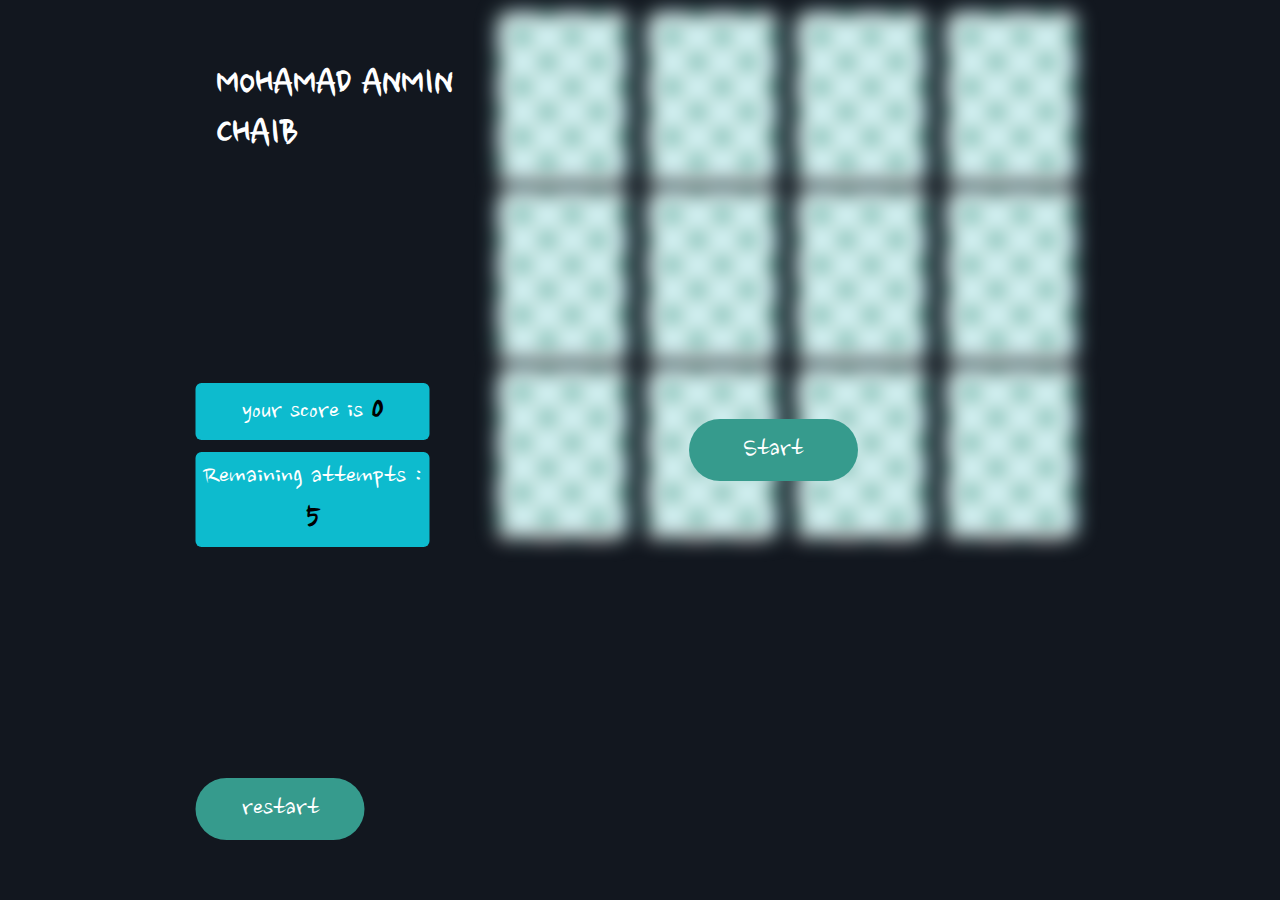
==== index.html @ b071dc93 "index" ====
<!DOCTYPE html>
<html lang="en">
<head>
    <meta charset="UTF-8">
    <meta name="viewport" content="width=device-width, initial-scale=1.0">
    <link rel="preconnect" href="https://fonts.googleapis.com">
    <link rel="preconnect" href="https://fonts.gstatic.com" crossorigin>
    <link href="https://fonts.googleapis.com/css2?family=Nanum+Brush+Script&family=Orbitron:wght@400..900&family=Pacifico&display=swap" rel="stylesheet">
    <link rel="stylesheet" href="css/style.css">
    <title>Document</title>
</head>
<body>
    <div class="container">
        <div class="buttons">
            <h2>MOHAMAD ANMIN CHAIB</h2>
            <div class="score-and-trays">
                <div class="score">
                    <p>your score is <span>0</span></p>
                </div>
                <div class="trys">
                    <p>Remaining attempts : <span>5</span></p>
                </div>
            </div>
            <div class="start-and-shuffle">
                <button class="shuffle"  onclick="window.location.reload()">restart</button>
                <button class="start">Start</button>
            </div>
        </div>
        <div class="cards">

        </div>
    </div>

    <script src="js/main.js"></script>
    <!-- <script src="js/js2.js"></script> -->
</body>
</html>
---- css/style.css ----
* {
    box-sizing: border-box;
    padding: 0;
    margin: 0;
    font-size: 30px;
    font-family: "Nanum Brush Script", cursive;
}

body{
    height: 100vh;
    
    background :#12171F;
}
.container{
    max-height: calc(100vh);
    display: flex;
    position: absolute;
    top: 50%;
    left: 50%;
    transform: translate(-50%, -50%);
    width: 889px;
    height: 100%;
}
.cards{
    margin: 10px auto;
    height: 700px;
    perspective: 500px;
    display: flex;
    flex-wrap: wrap;
    gap: 4px;
    align-items: center;
    justify-content: space-around;
    max-height: 530px;
    width: 80%;
}

.card{
    position: relative;
    width: 130px;
    height: 170px;
    transform-style: preserve-3d;

}
.face{
    position: absolute;
    backface-visibility: hidden;
}

.back{
    border-radius: 10px;
    background-color: white;
    display: flex;
    align-items: center;
    transition: transform .3s;
    transform: rotateY(180deg);
}


.front-transition{

    transition: transform .3s;
    transform: rotateY(0deg);
    
}
.transition{
    transition: transform .3s;
    transform: rotateY(-180deg);
}

.score-and-trays{
    margin-bottom: 20px;
}



/* .container:not(.scor-and-trays) .cards {
    filter:blur(30px);
} */
img{
    border-radius: 10px;
}
.start-and-shuffle{
    margin-bottom: 60px;
    display: flex;
    gap: 30px;
    flex-direction: column;
}
.start-and-shuffle .start{
    z-index: 999;
    position: absolute;
    top: 50%;
    left: 65%;
    opacity: 1;
    transform: translate(-50%,-50%);
}

.not-display {
    filter: none;
}

.not-clickable{
    z-index: 100;
    cursor: none;
    pointer-events: none;
}

.buttons{
    display: flex;
    justify-content: space-between;
    flex-direction: column;
}

.buttons h2{
    margin-top: 60px;
    margin-left: 20px;
    color: white;
    font-size: 40px;
    font-weight: 700;
    
}



button:not(.lose button) {
    color: white;
    background-color: rgb(54,155,141);
    padding: 12px;
    width: 169px;
    border-radius: 31px;
    outline: none;
    border-style: none;
}


.score{
    margin: 12px 0 0 0;
    background-color: #0DBBCE;
    padding: 6px;
    color: white;
    width: 234px;
    text-align: center;
    border-radius: 6px;
}
.score p{
    color: white;
}
.trys p {
    margin: 12px 60px 0 0;
    background-color: #0DBBCE;
    padding: 6px;
    color: white;
    width: 234px;
    text-align: center;
    border-radius: 6px;
}

.blur{
    filter: blur(10px);
}



.win{
    z-index: 999;
    position: absolute;
    top: 50%;
    left: 65%;
    opacity: 1;
    transform: translate(-50%,-50%);
    transition: 1s;
    
}
.lose button {
    border-radius: 10px;
    background-color: red !important;
    z-index: 999;
    position: absolute;
    top: 50%;
    left: 65%;
    opacity: 1;
    transform: translate(-50%, -50%);
    width: 200px;
    color: white;
    border: none;
    height: 50px;
    font-weight: 700;
    transition: 1s;
    cursor: pointer;
}


.score p span {
    color: black;
    font-size: 36px;
    font-weight: 700;
}
.trys p span{
    color: black;
    font-size: 36px;
    font-weight: 700;
}
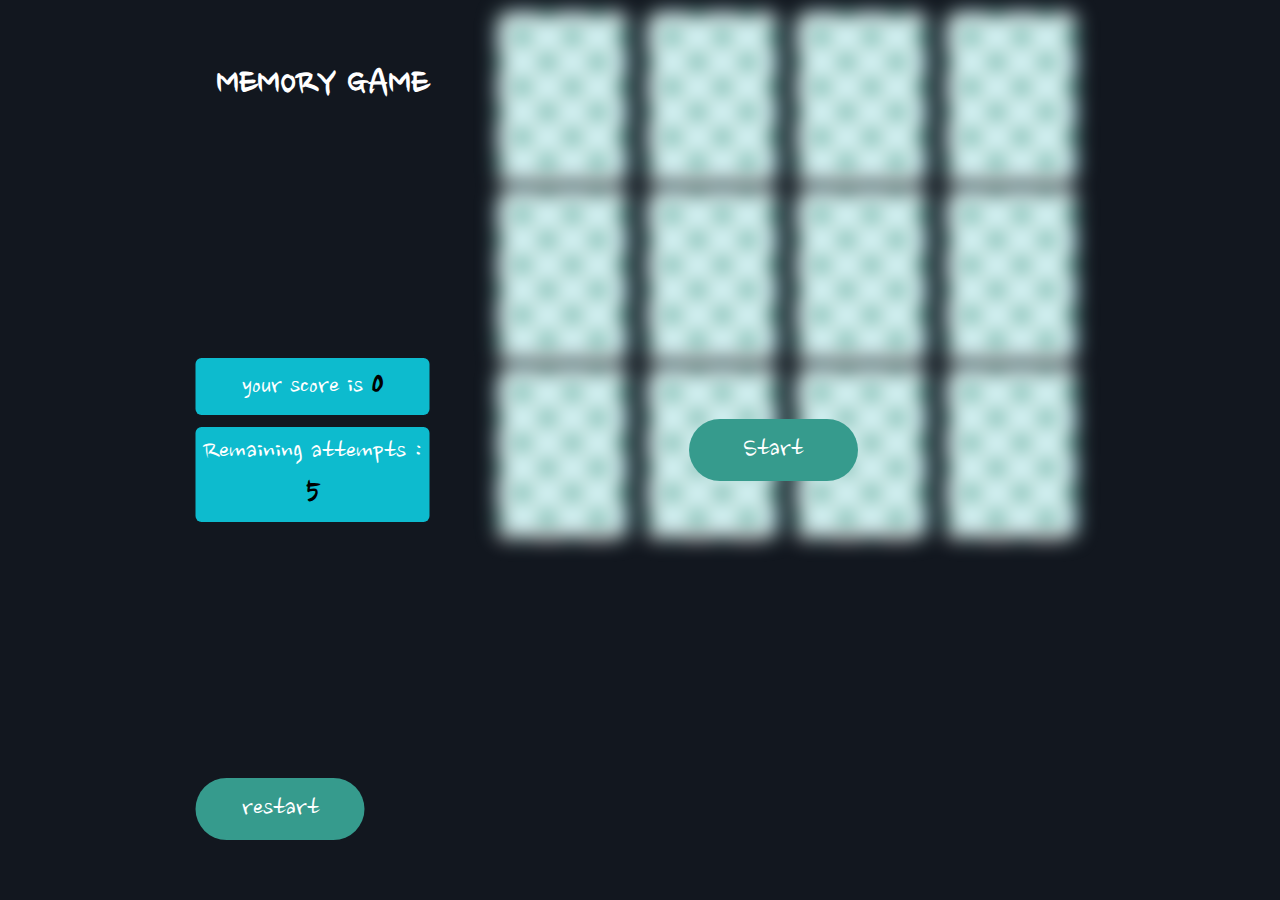
==== commit fb19483f: "a" ====
--- a/index.html
+++ b/index.html
@@ -12,7 +12,7 @@
 <body>
     <div class="container">
         <div class="buttons">
-            <h2>MOHAMAD ANMIN CHAIB</h2>
+            <h2>MEMORY GAME</h2>
             <div class="score-and-trays">
                 <div class="score">
                     <p>your score is <span>0</span></p>
--- a/css/style.css
+++ b/css/style.css
@@ -21,6 +21,8 @@
     width: 889px;
     height: 100%;
 }
+
+
 .cards{
     margin: 10px auto;
     height: 700px;
@@ -56,6 +58,10 @@
 }
 
 
+
+
+
+
 .front-transition{
 
     transition: transform .3s;
@@ -198,4 +204,23 @@
     color: black;
     font-size: 36px;
     font-weight: 700;
+}
+
+
+@media (max-width:905px) {
+    .container{
+        flex-direction: column-reverse;
+        align-items: center;
+    }
+    .cards{
+        width: 73%;
+        height: 537px;
+    }
+    .start-and-shuffle .start{
+        top: 38%;
+        left: 50%;
+    }
+    .buttons{
+        flex-direction: row;
+    }
 }